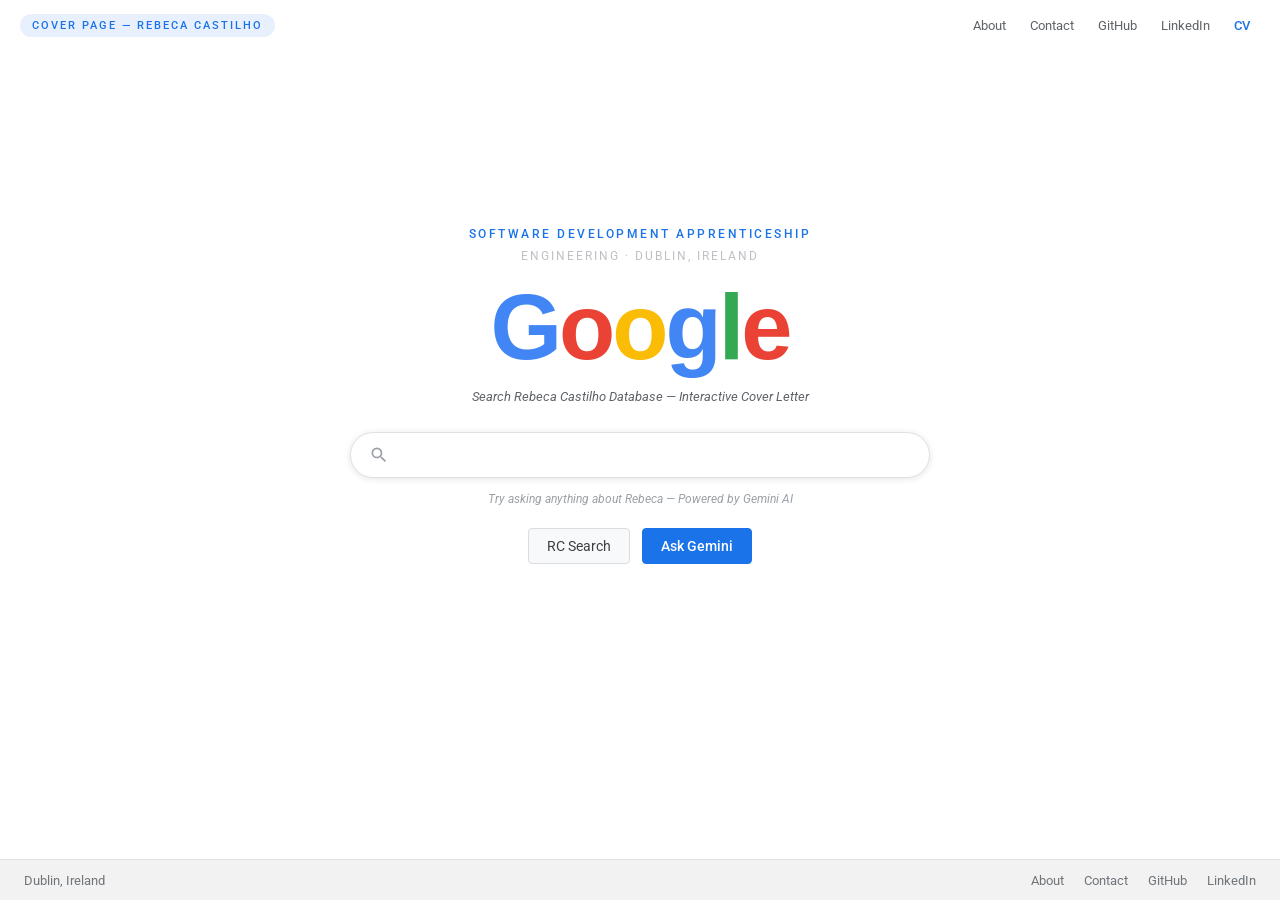
==== frontend/index.html @ b0a42bf0 "Initial commit - CoverPage full stack application" ====
<!DOCTYPE html>
<html lang="en">
<head>
  <meta charset="UTF-8">
  <meta name="viewport" content="width=device-width, initial-scale=1.0">
  <title>Cover Page — Rebeca Castilho</title>
  <link rel="preconnect" href="https://fonts.googleapis.com">
  <link href="https://fonts.googleapis.com/css2?family=Google+Sans:wght@400;500;700&family=Roboto:wght@300;400;500&display=swap" rel="stylesheet">
  <link rel="stylesheet" href="style.css">
</head>
<body>

  <!-- ===================== -->
  <!-- HOMEPAGE              -->
  <!-- ===================== -->
  <div id="page-home" class="page active">

    <!-- Navigation -->
    <nav class="nav">
      <div class="nav-tag">Cover Page — Rebeca Castilho</div>
      <div class="nav-right">
        <a class="nav-link" onclick="showSection('about')">About</a>
        <a class="nav-link" onclick="showSection('contact')">Contact</a>
        <a class="nav-link" href="https://github.com/YOUR_GITHUB" target="_blank">GitHub</a>
        <a class="nav-link" href="https://linkedin.com/in/YOUR_LINKEDIN" target="_blank">LinkedIn</a>
        <a class="nav-link cv" href="YOUR_CV_URL" target="_blank">CV</a>
      </div>
    </nav>

    <!-- Hero -->
    <main class="hero">

      <!-- Badge -->
      <div class="badge">
        <span class="badge-line1">Software Development Apprenticeship</span>
        <span class="badge-line2">Engineering · Dublin, Ireland</span>
      </div>

      <!-- Google Logo -->
      <div class="logo">
        <span>G</span><span>o</span><span>o</span><span>g</span><span>l</span><span>e</span>
      </div>

      <!-- Subtitle -->
      <p class="subtitle">Search Rebeca Castilho Database — Interactive Cover Letter</p>

      <!-- Search Bar -->
      <div class="search-wrap">
        <div class="search-bar" id="search-bar-home">
          <svg class="search-icon" viewBox="0 0 24 24">
            <path d="M15.5 14h-.79l-.28-.27A6.471 6.471 0 0 0 16 9.5 6.5 6.5 0 1 0 9.5 16c1.61 0 3.09-.59 4.23-1.57l.27.28v.79l5 4.99L20.49 19l-4.99-5zm-6 0C7.01 14 5 11.99 5 9.5S7.01 5 9.5 5 14 7.01 14 9.5 11.99 14 9.5 14z"/>
          </svg>
          <input
            type="text"
            id="search-input-home"
            autocomplete="off"
          > 
        </div>
        <div class="autocomplete-dropdown" id="autocomplete-home"></div>
      </div>

      <!-- Hint -->
      <p class="hint">Try asking anything about Rebeca — Powered by Gemini AI</p>

      <!-- Buttons -->
      <div class="buttons">
        <button class="btn" onclick="submitSearch()">RC Search</button>
        <button class="btn gemini" onclick="submitSearch()">Ask Gemini</button>
      </div>

    </main>

    <!-- Footer -->
    <footer class="footer">
      <div class="footer-left">
        <span>Dublin, Ireland</span>
      </div>
      <div class="footer-right">
        <a class="footer-link" onclick="showSection('about')">About</a>
        <a class="footer-link" onclick="showSection('contact')">Contact</a>
        <a class="footer-link" href="https://github.com/YOUR_GITHUB" target="_blank">GitHub</a>
        <a class="footer-link" href="https://linkedin.com/in/YOUR_LINKEDIN" target="_blank">LinkedIn</a>
      </div>
    </footer>

  </div>

  <!-- ===================== -->
  <!-- RESULTS PAGE          -->
  <!-- ===================== -->
  <div id="page-results" class="page">

    <!-- Results Nav -->
    <nav class="results-nav">
      <div class="results-nav-left">
        <div class="logo-small" onclick="showPage('home')">
          <span>G</span><span>o</span><span>o</span><span>g</span><span>l</span><span>e</span>
        </div>
        <div class="results-search-bar" id="search-bar-results">
          <svg class="search-icon" viewBox="0 0 24 24">
            <path d="M15.5 14h-.79l-.28-.27A6.471 6.471 0 0 0 16 9.5 6.5 6.5 0 1 0 9.5 16c1.61 0 3.09-.59 4.23-1.57l.27.28v.79l5 4.99L20.49 19l-4.99-5zm-6 0C7.01 14 5 11.99 5 9.5S7.01 5 9.5 5 14 7.01 14 9.5 11.99 14 9.5 14z"/>
          </svg>
          <input
            type="text"
            id="search-input-results"
            autocomplete="off"
          >
        </div>
        <div class="autocomplete-dropdown" id="autocomplete-results"></div>
      </div>
      <div class="results-nav-right">
        <a class="nav-link" onclick="showSection('about')">About</a>
        <a class="nav-link" onclick="showSection('contact')">Contact</a>
        <a class="nav-link cv" href="YOUR_CV_URL" target="_blank">CV</a>
      </div>
    </nav>

    <!-- Results Tabs -->
    <div class="results-tabs">
      <div class="tab active">All</div>
      <div class="tab">Experience</div>
      <div class="tab">Projects</div>
      <div class="tab">Skills</div>
      <div class="tab">Contact</div>
    </div>

    <!-- Results Body -->
    <div class="results-body">
      <div class="results-main">

        <!-- AI Overview Box -->
        <div class="ai-overview" id="ai-overview">
          <div class="ai-overview-header">
            <div class="ai-overview-title">
              <svg width="20" height="20" viewBox="0 0 24 24" fill="none">
                <path d="M12 2L9.5 9.5H2L7.5 14L5.5 21.5L12 17L18.5 21.5L16.5 14L22 9.5H14.5L12 2Z" fill="#4285f4"/>
              </svg>
              <span>AI Overview</span>
            </div>
          </div>

          <!-- Loading state -->
          <div class="ai-loading" id="ai-loading">
            <div class="shimmer-line wide"></div>
            <div class="shimmer-line medium"></div>
            <div class="shimmer-line narrow"></div>
          </div>

          <!-- Answer state -->
          <div class="ai-answer" id="ai-answer" style="display:none">
            <p id="ai-answer-text"></p>
            <div class="ai-source">
              <span class="ai-source-label">Rebeca Castilho · Interactive Cover Letter</span>
            </div>
          </div>

          <!-- Error state -->
          <div class="ai-error" id="ai-error" style="display:none">
            <p id="ai-error-text"></p>
          </div>

        </div>

        <!-- Result Cards -->
        <div class="result-cards">

          <div class="result-card" onclick="showSection('about')">
            <div class="result-url">coverpage.rebeca.dev › about</div>
            <div class="result-title">About Rebeca Castilho — Background & Story</div>
            <div class="result-snippet">Creative professional transitioning into software engineering. Five years of film and television production experience, now building full-stack applications with Java, Spring Boot, and Gemini AI.</div>
          </div>

          <div class="result-card" onclick="showSection('experience')">
            <div class="result-url">coverpage.rebeca.dev › experience</div>
            <div class="result-title">Professional Experience — Film, TV & Tech</div>
            <div class="result-snippet">From post-production coordination to backend API development. A career that spans two industries and demonstrates adaptability, creativity, and technical depth.</div>
          </div>

          <div class="result-card" onclick="showSection('projects')">
            <div class="result-url">coverpage.rebeca.dev › projects</div>
            <div class="result-title">Projects — What Rebeca Has Built</div>
            <div class="result-snippet">Including this application — a Spring Boot REST API with Gemini AI integration, RAG architecture, and a Google Search-inspired frontend. Built from scratch as a Google apprenticeship application.</div>
          </div>

          <div class="result-card" onclick="showSection('skills')">
            <div class="result-url">coverpage.rebeca.dev › skills</div>
            <div class="result-title">Technical Skills — Languages, Frameworks & Tools</div>
            <div class="result-snippet">Java, Spring Boot, Python, JavaScript, HTML, CSS, Gemini AI API, REST API design, RAG implementation, Firebase, Git. Self-taught and building continuously.</div>
          </div>

          <div class="result-card" onclick="showSection('why')">
            <div class="result-url">coverpage.rebeca.dev › why-google</div>
            <div class="result-title">Why Google — Rebeca's Case for the Apprenticeship</div>
            <div class="result-snippet">Three specific, considered reasons why Google's Software Development Apprenticeship is the right next step — and why Rebeca is the right candidate for it.</div>
          </div>

        </div>

      </div>
    </div>
  </div>

  <!-- ===================== -->
  <!-- SECTION PAGES         -->
  <!-- ===================== -->
  <div id="page-section" class="page">
    <nav class="section-nav">
      <div class="logo-small" onclick="showPage('results')">
        <span>G</span><span>o</span><span>o</span><span>g</span><span>l</span><span>e</span>
      </div>
    </nav>
    <div class="section-body" id="section-body">
      <!-- Content injected by JavaScript -->
    </div>
  </div>

<script src="js/sections.js"></script>
<script src="js/api.js"></script>
<script src="js/search.js"></script>
<script src="js/app.js"></script>

</body>
</html>
---- frontend/style.css ----
/* =============================================
   COVER PAGE — REBECA CASTILHO
   Style Sheet
   ============================================= */

/* =============================================
   1. RESET & BASE
   ============================================= */
* {
  margin: 0;
  padding: 0;
  box-sizing: border-box;
}

html, body {
  height: 100%;
  font-family: 'Roboto', Arial, sans-serif;
  font-size: 14px;
  color: #202124;
  background: #fff;
}

a {
  text-decoration: none;
  cursor: pointer;
}

button {
  cursor: pointer;
  font-family: 'Roboto', Arial, sans-serif;
}

/* =============================================
   2. PAGE SYSTEM — show/hide pages
   ============================================= */
.page {
  display: none;
  min-height: 100vh;
  flex-direction: column;
}

.page.active {
  display: flex;
}

/* =============================================
   3. HOMEPAGE — NAV
   ============================================= */
.nav {
  display: flex;
  justify-content: space-between;
  align-items: center;
  padding: 12px 20px;
}

.nav-tag {
  font-size: 11px;
  letter-spacing: 2px;
  text-transform: uppercase;
  color: #1a73e8;
  font-weight: 500;
  background: #e8f0fe;
  padding: 5px 12px;
  border-radius: 20px;
}

.nav-right {
  display: flex;
  align-items: center;
  gap: 4px;
}

.nav-link {
  font-size: 13px;
  color: #5f6368;
  padding: 6px 10px;
  border-radius: 4px;
  cursor: pointer;
  transition: background 0.15s;
}

.nav-link:hover {
  background: #f1f3f4;
}

.nav-link.cv {
  color: #1a73e8;
  font-weight: 500;
}

/* =============================================
   4. HOMEPAGE — HERO
   ============================================= */
.hero {
  display: flex;
  flex-direction: column;
  align-items: center;
  justify-content: center;
  flex: 1;
  padding-bottom: 120px;
}

.badge {
  display: flex;
  flex-direction: column;
  align-items: center;
  margin-bottom: 18px;
  gap: 8px;
}

.badge-line1 {
  font-size: 12px;
  letter-spacing: 2.5px;
  text-transform: uppercase;
  color: #1a73e8;
  font-weight: 500;
}

.badge-line2 {
  font-size: 12px;
  letter-spacing: 2px;
  text-transform: uppercase;
  color: #bdc1c6;
  font-weight: 400;
}

/* =============================================
   5. GOOGLE LOGO
   ============================================= */
.logo {
  font-size: 92px;
  font-family: 'Google Sans', Arial, sans-serif;
  font-weight: 700;
  letter-spacing: -3px;
  line-height: 1;
  margin-bottom: 16px;
  user-select: none;
}

.logo span:nth-child(1) { color: #4285f4; }
.logo span:nth-child(2) { color: #ea4335; }
.logo span:nth-child(3) { color: #fbbc05; }
.logo span:nth-child(4) { color: #4285f4; }
.logo span:nth-child(5) { color: #34a853; }
.logo span:nth-child(6) { color: #ea4335; }

.logo-small {
  font-size: 26px;
  font-family: 'Google Sans', Arial, sans-serif;
  font-weight: 700;
  letter-spacing: -1px;
  cursor: pointer;
  user-select: none;
  flex-shrink: 0;
}

.logo-small span:nth-child(1) { color: #4285f4; }
.logo-small span:nth-child(2) { color: #ea4335; }
.logo-small span:nth-child(3) { color: #fbbc05; }
.logo-small span:nth-child(4) { color: #4285f4; }
.logo-small span:nth-child(5) { color: #34a853; }
.logo-small span:nth-child(6) { color: #ea4335; }

/* =============================================
   6. HOMEPAGE — SEARCH BAR
   ============================================= */
.subtitle {
  font-size: 13px;
  color: #5f6368;
  margin-bottom: 28px;
  font-style: italic;
}

.search-wrap {
  position: relative;
  width: 580px;
}

.search-bar {
  width: 100%;
  height: 46px;
  border: 1px solid #dfe1e5;
  border-radius: 24px;
  display: flex;
  align-items: center;
  padding: 0 18px;
  gap: 12px;
  background: white;
  box-shadow: 0 1px 6px rgba(32,33,36,.12);
  transition: box-shadow 0.2s, border-color 0.2s;
}

.search-bar:hover,
.search-bar:focus-within {
  box-shadow: 0 2px 12px rgba(32,33,36,.2);
  border-color: rgba(223,225,229,0);
}

.search-icon {
  width: 20px;
  height: 20px;
  fill: #9aa0a6;
  flex-shrink: 0;
}

.search-bar input {
  border: none;
  outline: none;
  font-size: 16px;
  color: #202124;
  flex: 1;
  background: transparent;
  font-family: 'Roboto', Arial, sans-serif;
}

.search-bar input::placeholder {
  color: #9aa0a6;
}

/* =============================================
   7. HOMEPAGE — HINT & BUTTONS
   ============================================= */
.hint {
  margin-top: 14px;
  font-size: 12px;
  color: #9aa0a6;
  font-style: italic;
}

.buttons {
  display: flex;
  gap: 12px;
  margin-top: 22px;
}

.btn {
  background: #f8f9fa;
  border: 1px solid #dadce0;
  color: #3c4043;
  padding: 9px 18px;
  border-radius: 4px;
  font-size: 14px;
  transition: box-shadow 0.15s, border-color 0.15s;
}

.btn:hover {
  border-color: #c6c6c6;
  box-shadow: 0 1px 3px rgba(0,0,0,.12);
}

.btn.gemini {
  background: #1a73e8;
  border-color: #1a73e8;
  color: white;
  font-weight: 500;
}

.btn.gemini:hover {
  background: #1557b0;
  border-color: #1557b0;
  box-shadow: 0 1px 3px rgba(0,0,0,.2);
}

/* =============================================
   8. HOMEPAGE — FOOTER
   ============================================= */
.footer {
  background: #f2f2f2;
  border-top: 1px solid #e0e0e0;
  padding: 12px 24px;
  display: flex;
  justify-content: space-between;
  align-items: center;
}

.footer-left span,
.footer-right .footer-link {
  font-size: 13px;
  color: #70757a;
}

.footer-right {
  display: flex;
  gap: 20px;
}

.footer-link:hover {
  text-decoration: underline;
}

/* =============================================
   9. RESULTS PAGE — NAV
   ============================================= */
.results-nav {
  display: flex;
  align-items: center;
  justify-content: space-between;
  padding: 10px 20px;
  border-bottom: 1px solid #e0e0e0;
  gap: 16px;
  position: sticky;
  top: 0;
  background: white;
  z-index: 100;
}

.results-nav-left {
  display: flex;
  align-items: center;
  gap: 16px;
  flex: 1;
}

.results-nav-right {
  display: flex;
  align-items: center;
  gap: 4px;
}

.results-search-bar {
  flex: 1;
  max-width: 600px;
  height: 44px;
  border: 1px solid #dfe1e5;
  border-radius: 24px;
  display: flex;
  align-items: center;
  padding: 0 16px;
  gap: 10px;
  background: white;
  box-shadow: 0 1px 6px rgba(32,33,36,.1);
  transition: box-shadow 0.2s;
}

.results-search-bar:hover,
.results-search-bar:focus-within {
  box-shadow: 0 2px 8px rgba(32,33,36,.18);
}

.results-search-bar input {
  border: none;
  outline: none;
  font-size: 16px;
  color: #202124;
  flex: 1;
  background: transparent;
  font-family: 'Roboto', Arial, sans-serif;
}

/* =============================================
   10. RESULTS PAGE — TABS
   ============================================= */
.results-tabs {
  display: flex;
  gap: 4px;
  padding: 0 20px 0 160px;
  border-bottom: 1px solid #e0e0e0;
}

.tab {
  font-size: 13px;
  color: #5f6368;
  padding: 12px 16px;
  cursor: pointer;
  border-bottom: 3px solid transparent;
  transition: color 0.15s;
  white-space: nowrap;
}

.tab:hover {
  color: #1a73e8;
  background: #f8f9fa;
}

.tab.active {
  color: #1a73e8;
  border-bottom-color: #1a73e8;
  font-weight: 500;
}

/* =============================================
   11. RESULTS PAGE — BODY & LAYOUT
   ============================================= */
.results-body {
  padding: 20px 20px 40px 160px;
  max-width: 1200px;
}

.results-main {
  max-width: 600px;
}

/* =============================================
   12. AI OVERVIEW BOX
   ============================================= */
.ai-overview {
  border: 1px solid #e0e0e0;
  border-radius: 12px;
  overflow: hidden;
  margin-bottom: 28px;
  border-top: 3px solid transparent;
  border-image: linear-gradient(
    90deg,
    #4285f4,
    #ea4335,
    #fbbc05,
    #34a853
  ) 1;
  border-image-slice: 1;
  border-radius: 0;
  /* Workaround for border-image + border-radius */
  background:
    linear-gradient(white, white) padding-box,
    linear-gradient(90deg, #4285f4, #ea4335, #fbbc05, #34a853) border-box;
  border: 2px solid transparent;
  border-radius: 12px;
  border-top-width: 3px;
}

.ai-overview-header {
  padding: 14px 18px 10px;
  border-bottom: 1px solid #f0f0f0;
}

.ai-overview-title {
  display: flex;
  align-items: center;
  gap: 8px;
  font-size: 14px;
  font-weight: 500;
  color: #202124;
}

/* Loading shimmer */
.ai-loading {
  padding: 16px 18px 20px;
  display: flex;
  flex-direction: column;
  gap: 10px;
}

.shimmer-line {
  height: 14px;
  border-radius: 7px;
  background: linear-gradient(
    90deg,
    #f0f0f0 25%,
    #e0e0e0 50%,
    #f0f0f0 75%
  );
  background-size: 200% 100%;
  animation: shimmer 1.5s infinite;
}

.shimmer-line.wide   { width: 100%; }
.shimmer-line.medium { width: 80%; }
.shimmer-line.narrow { width: 60%; }

@keyframes shimmer {
  0%   { background-position: 200% 0; }
  100% { background-position: -200% 0; }
}

/* Answer */
.ai-answer {
  padding: 16px 18px 20px;
}

.ai-answer p {
  font-size: 15px;
  line-height: 1.7;
  color: #202124;
}

.ai-source {
  margin-top: 14px;
  padding-top: 12px;
  border-top: 1px solid #f0f0f0;
}

.ai-source-label {
  font-size: 12px;
  color: #70757a;
  font-style: italic;
}

/* Error */
.ai-error {
  padding: 16px 18px;
}

.ai-error p {
  font-size: 14px;
  color: #ea4335;
}

/* =============================================
   13. RESULT CARDS
   ============================================= */
.result-cards {
  display: flex;
  flex-direction: column;
  gap: 28px;
}

.result-card {
  cursor: pointer;
}

.result-url {
  font-size: 13px;
  color: #202124;
  margin-bottom: 4px;
  display: flex;
  align-items: center;
  gap: 6px;
}

.result-url::before {
  content: '';
  display: inline-block;
  width: 16px;
  height: 16px;
  background: #e8f0fe;
  border-radius: 50%;
  flex-shrink: 0;
}

.result-title {
  font-size: 20px;
  color: #1a0dab;
  font-weight: 400;
  margin-bottom: 6px;
  line-height: 1.3;
  transition: text-decoration 0.1s;
}

.result-card:hover .result-title {
  text-decoration: underline;
}

.result-snippet {
  font-size: 14px;
  color: #4d5156;
  line-height: 1.6;
}

/* =============================================
   14. SECTION PAGES
   ============================================= */
.section-nav {
  display: flex;
  align-items: center;
  gap: 20px;
  padding: 12px 20px;
  border-bottom: 1px solid #e0e0e0;
  position: sticky;
  top: 0;
  background: white;
  z-index: 100;
}

.section-body {
  max-width: 740px;
  margin: 0 auto;
  padding: 40px 24px 80px;
}

.section-body h1 {
  font-size: 28px;
  font-weight: 400;
  color: #202124;
  margin-bottom: 8px;
}

.section-body .section-meta {
  font-size: 13px;
  color: #70757a;
  margin-bottom: 32px;
  padding-bottom: 20px;
  border-bottom: 1px solid #e0e0e0;
}

.section-body h2 {
  font-size: 18px;
  font-weight: 500;
  color: #202124;
  margin: 28px 0 12px;
}

.section-body p {
  font-size: 15px;
  color: #4d5156;
  line-height: 1.8;
  margin-bottom: 16px;
}

.section-accent {
  display: inline-block;
  width: 4px;
  height: 4px;
  border-radius: 50%;
  margin: 0 6px;
  vertical-align: middle;
}

/* =============================================
   15. AUTOCOMPLETE DROPDOWN
   ============================================= */
.autocomplete-dropdown {
  display: none;
  position: absolute;
  top: 42px;
  left: 0;
  right: 0;
  background: white;
  border: 1px solid #dfe1e5;
  border-top: none;
  border-radius: 0 0 24px 24px;
  box-shadow: 0 4px 12px rgba(32,33,36,.15);
  overflow: hidden;
  z-index: 200;
}

.autocomplete-item {
  display: flex;
  align-items: center;
  gap: 12px;
  padding: 10px 18px;
  cursor: pointer;
  transition: background 0.1s;
}

.autocomplete-item:hover,
.autocomplete-item.focused {
  background: #f8f9fa;
}

.suggest-icon {
  width: 18px;
  height: 18px;
  fill: #9aa0a6;
  flex-shrink: 0;
}

.suggest-text {
  font-size: 14px;
  color: #202124;
}

.suggest-text strong {
  font-weight: 600;
  color: #202124;
}

.autocomplete-empty {
  padding: 12px 18px;
  font-size: 13px;
  color: #9aa0a6;
  font-style: italic;
}

/* When search bar has active dropdown — square bottom corners */
.search-bar:focus-within {
  border-radius: 24px 24px 0 0;
}
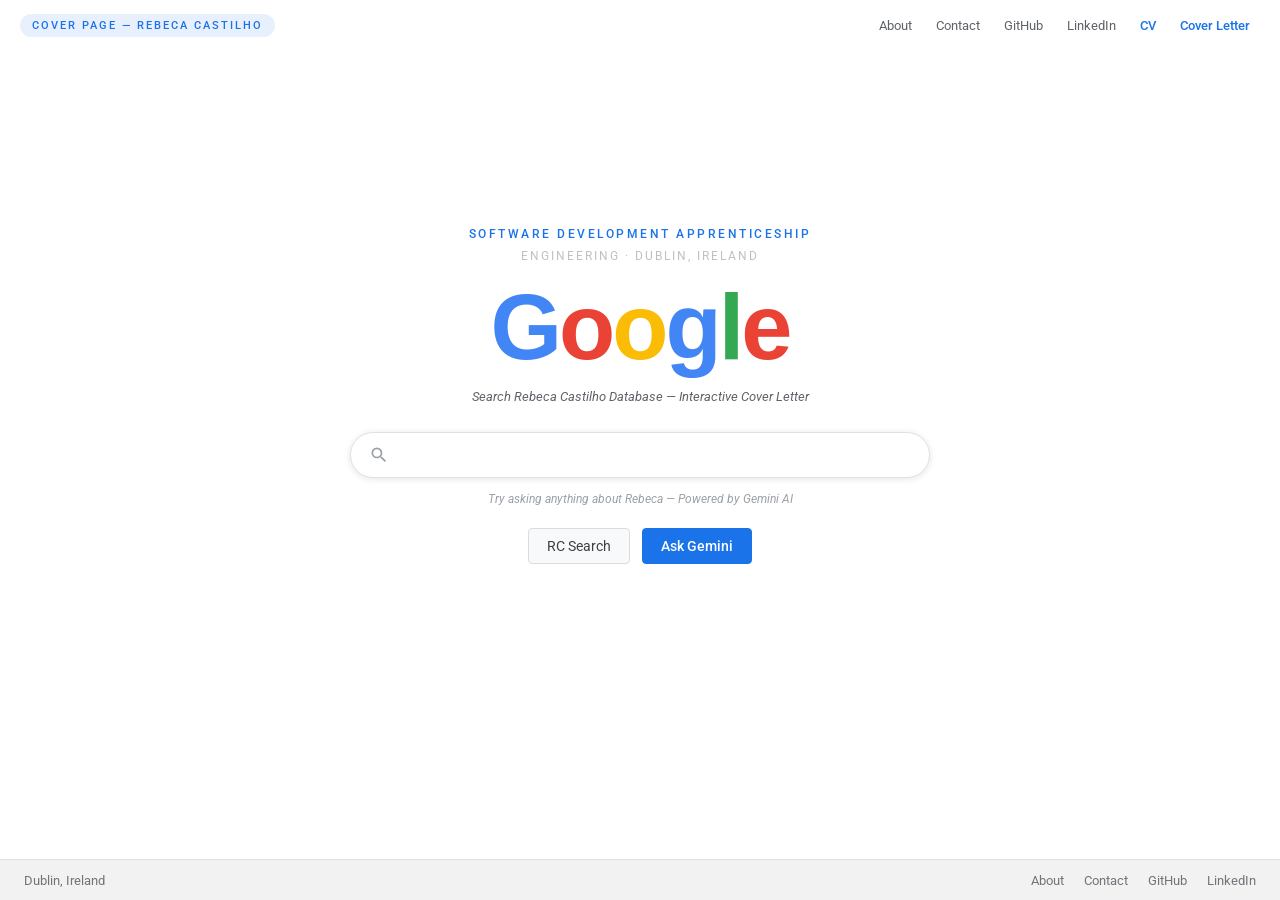
==== commit a8f7b269: "Add CV, cover letter, transcript sections; update Filmoji, why-apprenticeship, interests, looking-ah" ====
--- a/frontend/index.html
+++ b/frontend/index.html
@@ -21,9 +21,10 @@
       <div class="nav-right">
         <a class="nav-link" onclick="showSection('about')">About</a>
         <a class="nav-link" onclick="showSection('contact')">Contact</a>
-        <a class="nav-link" href="https://github.com/YOUR_GITHUB" target="_blank">GitHub</a>
-        <a class="nav-link" href="https://linkedin.com/in/YOUR_LINKEDIN" target="_blank">LinkedIn</a>
-        <a class="nav-link cv" href="YOUR_CV_URL" target="_blank">CV</a>
+        <a class="nav-link" href="https://github.com/rcastilho97" target="_blank">GitHub</a>
+        <a class="nav-link" href="https://www.linkedin.com/in/rebeca-castilho/" target="_blank">LinkedIn</a>
+        <a class="nav-link cv" onclick="showSection('cv')">CV</a>
+        <a class="nav-link cv" onclick="showSection('cover-letter')">Cover Letter</a>
       </div>
     </nav>
 
@@ -78,8 +79,8 @@
       <div class="footer-right">
         <a class="footer-link" onclick="showSection('about')">About</a>
         <a class="footer-link" onclick="showSection('contact')">Contact</a>
-        <a class="footer-link" href="https://github.com/YOUR_GITHUB" target="_blank">GitHub</a>
-        <a class="footer-link" href="https://linkedin.com/in/YOUR_LINKEDIN" target="_blank">LinkedIn</a>
+        <a class="footer-link" href="https://github.com/rcastilho97" target="_blank">GitHub</a>
+        <a class="footer-link" href="https://www.linkedin.com/in/rebeca-castilho/" target="_blank">LinkedIn</a>
       </div>
     </footer>
 
@@ -111,17 +112,18 @@
       <div class="results-nav-right">
         <a class="nav-link" onclick="showSection('about')">About</a>
         <a class="nav-link" onclick="showSection('contact')">Contact</a>
-        <a class="nav-link cv" href="YOUR_CV_URL" target="_blank">CV</a>
+        <a class="nav-link cv" onclick="showSection('cv')">CV</a>
+        <a class="nav-link cv" onclick="showSection('cover-letter')">Cover Letter</a>
       </div>
     </nav>
 
     <!-- Results Tabs -->
     <div class="results-tabs">
       <div class="tab active">All</div>
-      <div class="tab">Experience</div>
-      <div class="tab">Projects</div>
-      <div class="tab">Skills</div>
-      <div class="tab">Contact</div>
+      <div class="tab" onclick="showSection('projects-coverpage')">Projects</div>
+      <div class="tab" onclick="showSection('education-maynooth')">Education</div>
+      <div class="tab" onclick="showSection('experience-vodafone')">Experience</div>
+      <div class="tab" onclick="showSection('why-google')">Why Google</div>
     </div>
 
     <!-- Results Body -->
@@ -148,10 +150,19 @@
 
           <!-- Answer state -->
           <div class="ai-answer" id="ai-answer" style="display:none">
-            <p id="ai-answer-text"></p>
-            <div class="ai-source">
-              <span class="ai-source-label">Rebeca Castilho · Interactive Cover Letter</span>
+            <div class="ai-answer-content" id="ai-answer-content">
+              <div id="ai-answer-text"></div>
+              <div class="ai-answer-fade" id="ai-answer-fade"></div>
             </div>
+            <button class="ai-toggle" id="ai-toggle" onclick="toggleAIOverview()">
+              <span id="ai-toggle-text">Show more</span>
+              <svg viewBox="0 0 24 24">
+                <path d="M7.41 8.59L12 13.17l4.59-4.58L18 10l-6 6-6-6z"/>
+              </svg>
+            </button>
+          </div>
+          <div class="ai-source" id="ai-source" style="display:none">
+            <span class="ai-source-label">Rebeca Castilho · Interactive Cover Letter</span>
           </div>
 
           <!-- Error state -->
@@ -161,40 +172,8 @@
 
         </div>
 
-        <!-- Result Cards -->
-        <div class="result-cards">
-
-          <div class="result-card" onclick="showSection('about')">
-            <div class="result-url">coverpage.rebeca.dev › about</div>
-            <div class="result-title">About Rebeca Castilho — Background & Story</div>
-            <div class="result-snippet">Creative professional transitioning into software engineering. Five years of film and television production experience, now building full-stack applications with Java, Spring Boot, and Gemini AI.</div>
-          </div>
-
-          <div class="result-card" onclick="showSection('experience')">
-            <div class="result-url">coverpage.rebeca.dev › experience</div>
-            <div class="result-title">Professional Experience — Film, TV & Tech</div>
-            <div class="result-snippet">From post-production coordination to backend API development. A career that spans two industries and demonstrates adaptability, creativity, and technical depth.</div>
-          </div>
-
-          <div class="result-card" onclick="showSection('projects')">
-            <div class="result-url">coverpage.rebeca.dev › projects</div>
-            <div class="result-title">Projects — What Rebeca Has Built</div>
-            <div class="result-snippet">Including this application — a Spring Boot REST API with Gemini AI integration, RAG architecture, and a Google Search-inspired frontend. Built from scratch as a Google apprenticeship application.</div>
-          </div>
-
-          <div class="result-card" onclick="showSection('skills')">
-            <div class="result-url">coverpage.rebeca.dev › skills</div>
-            <div class="result-title">Technical Skills — Languages, Frameworks & Tools</div>
-            <div class="result-snippet">Java, Spring Boot, Python, JavaScript, HTML, CSS, Gemini AI API, REST API design, RAG implementation, Firebase, Git. Self-taught and building continuously.</div>
-          </div>
-
-          <div class="result-card" onclick="showSection('why')">
-            <div class="result-url">coverpage.rebeca.dev › why-google</div>
-            <div class="result-title">Why Google — Rebeca's Case for the Apprenticeship</div>
-            <div class="result-snippet">Three specific, considered reasons why Google's Software Development Apprenticeship is the right next step — and why Rebeca is the right candidate for it.</div>
-          </div>
-
-        </div>
+        <!-- Result Cards (dynamically rendered by search.js) -->
+        <div class="result-cards" id="result-cards"></div>
 
       </div>
     </div>
--- a/frontend/style.css
+++ b/frontend/style.css
@@ -463,18 +463,98 @@
 
 /* Answer */
 .ai-answer {
-  padding: 16px 18px 20px;
+  padding: 16px 18px 0;
+}
+
+.ai-answer-content {
+  position: relative;
+  max-height: 120px;
+  overflow: hidden;
+  transition: max-height 0.4s ease;
+}
+
+.ai-answer-content.expanded {
+  max-height: 2000px;
+}
+
+.ai-answer-fade {
+  position: absolute;
+  bottom: 0;
+  left: 0;
+  right: 0;
+  height: 50px;
+  background: linear-gradient(transparent, white);
+  pointer-events: none;
+  transition: opacity 0.3s ease;
+}
+
+.ai-answer-content.expanded .ai-answer-fade {
+  opacity: 0;
+}
+
+.ai-toggle {
+  display: flex;
+  align-items: center;
+  justify-content: center;
+  gap: 6px;
+  padding: 12px 18px 16px;
+  cursor: pointer;
+  color: #1a73e8;
+  font-size: 13px;
+  font-weight: 500;
+  background: none;
+  border: none;
+  width: 100%;
+  font-family: 'Roboto', Arial, sans-serif;
+  transition: background 0.15s;
+}
+
+.ai-toggle:hover {
+  background: #f8f9fa;
+}
+
+.ai-toggle svg {
+  width: 16px;
+  height: 16px;
+  fill: #1a73e8;
+  transition: transform 0.3s ease;
+}
+
+.ai-toggle.expanded svg {
+  transform: rotate(180deg);
 }
 
 .ai-answer p {
   font-size: 15px;
   line-height: 1.7;
   color: #202124;
+  margin-bottom: 10px;
+}
+
+.ai-answer p:last-child {
+  margin-bottom: 0;
+}
+
+.ai-answer ul {
+  margin: 8px 0 12px 20px;
+  padding: 0;
+}
+
+.ai-answer li {
+  font-size: 14px;
+  line-height: 1.7;
+  color: #4d5156;
+  margin-bottom: 4px;
+}
+
+.ai-answer strong {
+  color: #202124;
+  font-weight: 500;
 }
 
 .ai-source {
-  margin-top: 14px;
-  padding-top: 12px;
+  margin-top: 0;
+  padding: 12px 18px 16px;
   border-top: 1px solid #f0f0f0;
 }
 
@@ -513,18 +593,59 @@
   margin-bottom: 4px;
   display: flex;
   align-items: center;
-  gap: 6px;
-}
-
-.result-url::before {
-  content: '';
-  display: inline-block;
-  width: 16px;
-  height: 16px;
-  background: #e8f0fe;
+  gap: 8px;
+}
+
+.result-icon {
+  width: 26px;
+  height: 26px;
   border-radius: 50%;
+  display: flex;
+  align-items: center;
+  justify-content: center;
   flex-shrink: 0;
 }
+
+.result-icon svg {
+  width: 14px;
+  height: 14px;
+}
+
+.icon-about    { background: #e8f0fe; }
+.icon-about svg { fill: #4285f4; }
+
+.icon-experience    { background: #fce8e6; }
+.icon-experience svg { fill: #ea4335; }
+
+.icon-projects    { background: #e6f4ea; }
+.icon-projects svg { fill: #34a853; }
+
+.icon-skills    { background: #fef7e0; }
+.icon-skills svg { fill: #fbbc05; }
+
+.icon-why    { background: #e8f0fe; }
+.icon-why svg { fill: #4285f4; }
+
+.icon-contact    { background: #fce8e6; }
+.icon-contact svg { fill: #ea4335; }
+
+.icon-education    { background: #e6f4ea; }
+.icon-education svg { fill: #34a853; }
+
+.icon-collaboration    { background: #e8f0fe; }
+.icon-collaboration svg { fill: #4285f4; }
+
+.icon-awards    { background: #fef7e0; }
+.icon-awards svg { fill: #fbbc05; }
+
+.icon-interests    { background: #e6f4ea; }
+.icon-interests svg { fill: #34a853; }
+
+.icon-looking-ahead    { background: #e8f0fe; }
+.icon-looking-ahead svg { fill: #4285f4; }
+
+.icon-personal    { background: #e8f0fe; }
+.icon-personal svg { fill: #4285f4; }
 
 .result-title {
   font-size: 20px;
@@ -602,6 +723,258 @@
   border-radius: 50%;
   margin: 0 6px;
   vertical-align: middle;
+}
+
+/* Section page header with icon */
+.section-header {
+  margin-bottom: 32px;
+  padding-bottom: 20px;
+  border-bottom: 1px solid #e0e0e0;
+}
+
+.section-header-top {
+  display: flex;
+  align-items: center;
+  gap: 14px;
+  margin-bottom: 10px;
+}
+
+.section-header-icon {
+  width: 40px;
+  height: 40px;
+  border-radius: 50%;
+  display: flex;
+  align-items: center;
+  justify-content: center;
+  flex-shrink: 0;
+}
+
+.section-header-icon svg {
+  width: 20px;
+  height: 20px;
+}
+
+/* Section header icon color variants */
+.sh-blue { background: #e8f0fe; }
+.sh-blue svg { fill: #4285f4; }
+
+.sh-red { background: #fce8e6; }
+.sh-red svg { fill: #ea4335; }
+
+.sh-green { background: #e6f4ea; }
+.sh-green svg { fill: #34a853; }
+
+.sh-yellow { background: #fef7e0; }
+.sh-yellow svg { fill: #fbbc05; }
+
+.section-header h1 {
+  font-size: 28px;
+  font-weight: 400;
+  color: #202124;
+}
+
+.section-header .section-meta {
+  font-size: 13px;
+  color: #70757a;
+  margin-bottom: 0;
+  padding-bottom: 0;
+  border-bottom: none;
+}
+
+/* Tags / chips */
+.section-tags {
+  display: flex;
+  flex-wrap: wrap;
+  gap: 8px;
+  margin: 20px 0 8px;
+}
+
+.tag {
+  font-size: 12px;
+  padding: 4px 12px;
+  border-radius: 16px;
+  background: #f1f3f4;
+  color: #5f6368;
+  font-weight: 400;
+}
+
+.tag.highlight {
+  background: #e8f0fe;
+  color: #1a73e8;
+  font-weight: 500;
+}
+
+/* Key stat callout */
+.stat-callout {
+  display: flex;
+  gap: 20px;
+  margin: 20px 0;
+  padding: 16px 20px;
+  background: #f8f9fa;
+  border-radius: 8px;
+  border-left: 3px solid #34a853;
+}
+
+.stat {
+  text-align: center;
+}
+
+.stat-number {
+  font-size: 24px;
+  font-weight: 500;
+  color: #202124;
+  font-family: 'Google Sans', Arial, sans-serif;
+}
+
+.stat-label {
+  font-size: 11px;
+  color: #70757a;
+  text-transform: uppercase;
+  letter-spacing: 0.5px;
+  margin-top: 2px;
+}
+
+/* Cross-links */
+.cross-link {
+  color: #1a73e8;
+  cursor: pointer;
+  text-decoration: none;
+}
+
+.cross-link:hover {
+  text-decoration: underline;
+}
+
+/* Section body list styles */
+.section-body ul {
+  margin: 8px 0 16px 20px;
+  padding: 0;
+}
+
+.section-body li {
+  font-size: 15px;
+  color: #4d5156;
+  line-height: 1.8;
+  margin-bottom: 6px;
+}
+
+.section-body strong {
+  color: #202124;
+  font-weight: 500;
+}
+
+/* Related pages box */
+.related-pages {
+  margin-top: 40px;
+  padding-top: 24px;
+  border-top: 1px solid #e0e0e0;
+}
+
+.related-pages h3 {
+  font-size: 14px;
+  font-weight: 500;
+  color: #70757a;
+  text-transform: uppercase;
+  letter-spacing: 1px;
+  margin-bottom: 16px;
+}
+
+.related-cards {
+  display: flex;
+  flex-direction: column;
+  gap: 12px;
+}
+
+.related-card {
+  display: flex;
+  align-items: center;
+  gap: 12px;
+  padding: 12px 16px;
+  border: 1px solid #e0e0e0;
+  border-radius: 8px;
+  cursor: pointer;
+  transition: background 0.15s, box-shadow 0.15s;
+}
+
+.related-card:hover {
+  background: #f8f9fa;
+  box-shadow: 0 1px 4px rgba(0,0,0,.08);
+}
+
+.related-card-icon {
+  width: 32px;
+  height: 32px;
+  border-radius: 50%;
+  display: flex;
+  align-items: center;
+  justify-content: center;
+  flex-shrink: 0;
+}
+
+.related-card-icon svg {
+  width: 16px;
+  height: 16px;
+}
+
+/* Related card icon colors */
+.rc-blue { background: #e8f0fe; }
+.rc-blue svg { fill: #4285f4; }
+
+.rc-red { background: #fce8e6; }
+.rc-red svg { fill: #ea4335; }
+
+.rc-green { background: #e6f4ea; }
+.rc-green svg { fill: #34a853; }
+
+.rc-yellow { background: #fef7e0; }
+.rc-yellow svg { fill: #fbbc05; }
+
+.related-card-text {
+  flex: 1;
+}
+
+.related-card-title {
+  font-size: 14px;
+  color: #1a0dab;
+  font-weight: 400;
+  margin-bottom: 2px;
+}
+
+.related-card-snippet {
+  font-size: 12px;
+  color: #70757a;
+}
+
+/* Category mini-nav chips */
+.category-nav {
+  display: flex;
+  flex-wrap: wrap;
+  gap: 8px;
+  margin: 20px 0 8px;
+}
+
+.category-nav-item {
+  font-size: 13px;
+  padding: 6px 16px;
+  border-radius: 20px;
+  border: 1px solid #e0e0e0;
+  color: #5f6368;
+  cursor: pointer;
+  transition: background 0.15s, border-color 0.15s, color 0.15s;
+  text-decoration: none;
+  font-weight: 400;
+}
+
+.category-nav-item:hover {
+  background: #f8f9fa;
+  border-color: #d2d2d2;
+}
+
+.category-nav-item.active {
+  background: #e8f0fe;
+  border-color: #d2e3fc;
+  color: #1a73e8;
+  font-weight: 500;
 }
 
 /* =============================================
@@ -663,4 +1036,236 @@
 /* When search bar has active dropdown — square bottom corners */
 .search-bar:focus-within {
   border-radius: 24px 24px 0 0;
+}
+
+/* =============================================
+   RESPONSIVE — Mobile (max-width: 768px)
+   Only affects screens 768px and below.
+   Desktop styles are completely unchanged.
+   ============================================= */
+@media (max-width: 768px) {
+
+  /* Homepage logo */
+  .logo {
+    font-size: 52px;
+    letter-spacing: -2px;
+  }
+
+  /* Homepage search bar */
+  .search-wrap {
+    width: 100%;
+    padding: 0 16px;
+  }
+
+  /* Homepage hero */
+  .hero {
+    padding-bottom: 60px;
+  }
+
+  /* Homepage nav */
+  .nav {
+    padding: 10px 12px;
+  }
+
+  .nav-tag {
+    font-size: 10px;
+    padding: 4px 8px;
+  }
+
+  /* Homepage buttons */
+  .buttons {
+    flex-wrap: wrap;
+    justify-content: center;
+  }
+
+  /* Results page nav */
+  .results-nav {
+    padding: 8px 12px;
+    gap: 10px;
+  }
+
+  .results-nav-left {
+    gap: 10px;
+  }
+
+  .logo-small {
+    font-size: 20px;
+  }
+
+  .results-search-bar {
+    max-width: 100%;
+  }
+
+  .results-nav-right {
+    display: none;
+  }
+
+  /* Results tabs */
+  .results-tabs {
+    padding: 0 12px;
+    overflow-x: auto;
+    -webkit-overflow-scrolling: touch;
+  }
+
+  /* Results body */
+  .results-body {
+    padding: 16px 12px 40px;
+  }
+
+  .results-main {
+    max-width: 100%;
+  }
+
+  /* AI overview */
+  .ai-overview {
+    margin-bottom: 20px;
+  }
+
+  /* Section pages */
+  .section-nav {
+    padding: 10px 12px;
+    gap: 12px;
+  }
+
+  .section-body {
+    padding: 24px 16px 60px;
+  }
+
+  .section-header h1 {
+    font-size: 22px;
+  }
+
+  .section-header-top {
+    gap: 10px;
+  }
+
+  .section-header-icon {
+    width: 34px;
+    height: 34px;
+  }
+
+  .section-header-icon svg {
+    width: 17px;
+    height: 17px;
+  }
+
+  /* Stat callout — stack on mobile */
+  .stat-callout {
+    flex-wrap: wrap;
+    gap: 16px;
+    padding: 14px 16px;
+  }
+
+  .stat-number {
+    font-size: 20px;
+  }
+
+  /* Category nav chips — scroll horizontally */
+  .category-nav {
+    overflow-x: auto;
+    flex-wrap: nowrap;
+    -webkit-overflow-scrolling: touch;
+  }
+
+  .category-nav-item {
+    white-space: nowrap;
+    flex-shrink: 0;
+  }
+
+  /* Tags — scroll horizontally */
+  .section-tags {
+    overflow-x: auto;
+    flex-wrap: nowrap;
+    -webkit-overflow-scrolling: touch;
+  }
+
+  .tag {
+    white-space: nowrap;
+    flex-shrink: 0;
+  }
+
+  /* Footer */
+  .footer {
+    flex-direction: column;
+    gap: 8px;
+    text-align: center;
+    padding: 12px 16px;
+  }
+
+  /* CV page mobile */
+  .cv-title-row {
+    flex-direction: column;
+    align-items: flex-start !important;
+    gap: 12px;
+  }
+
+  .cv-embed-wrap iframe {
+    height: 60vh;
+  }
+}
+
+/* ======================== */
+/* CV PAGE                  */
+/* ======================== */
+.cv-title-row {
+  display: flex;
+  align-items: center;
+  justify-content: space-between;
+  flex: 1;
+  min-width: 0;
+  gap: 16px;
+  flex-wrap: wrap;
+}
+
+.cv-title-row h1 {
+  min-width: 0;
+}
+
+.stat-download {
+  align-self: center;
+  margin-left: auto;
+}
+
+.cv-download-btn {
+  display: inline-flex;
+  align-items: center;
+  gap: 5px;
+  padding: 10px 11px;
+  border-radius: 20px;
+  background: #1a73e8;
+  color: #fff;
+  font-size: 12px;
+  font-weight: 500;
+  font-family: 'Google Sans', 'Roboto', sans-serif;
+  text-decoration: none;
+  transition: background 0.2s, box-shadow 0.2s;
+  white-space: nowrap;
+  flex-shrink: 0;
+  cursor: pointer;
+}
+
+.cv-download-btn:hover {
+  background: #1557b0;
+  box-shadow: 0 2px 8px rgba(26,115,232,0.3);
+}
+
+.cv-download-btn svg {
+  width: 15px;
+  height: 15px;
+  fill: #fff;
+}
+
+.cv-embed-wrap {
+  background: #fff;
+  border-radius: 12px;
+  box-shadow: 0 1px 6px rgba(0,0,0,0.1);
+  overflow: hidden;
+  margin-top: 24px;
+}
+
+.cv-embed-wrap iframe {
+  width: 100%;
+  height: 80vh;
+  border: none;
+  display: block;
 }
